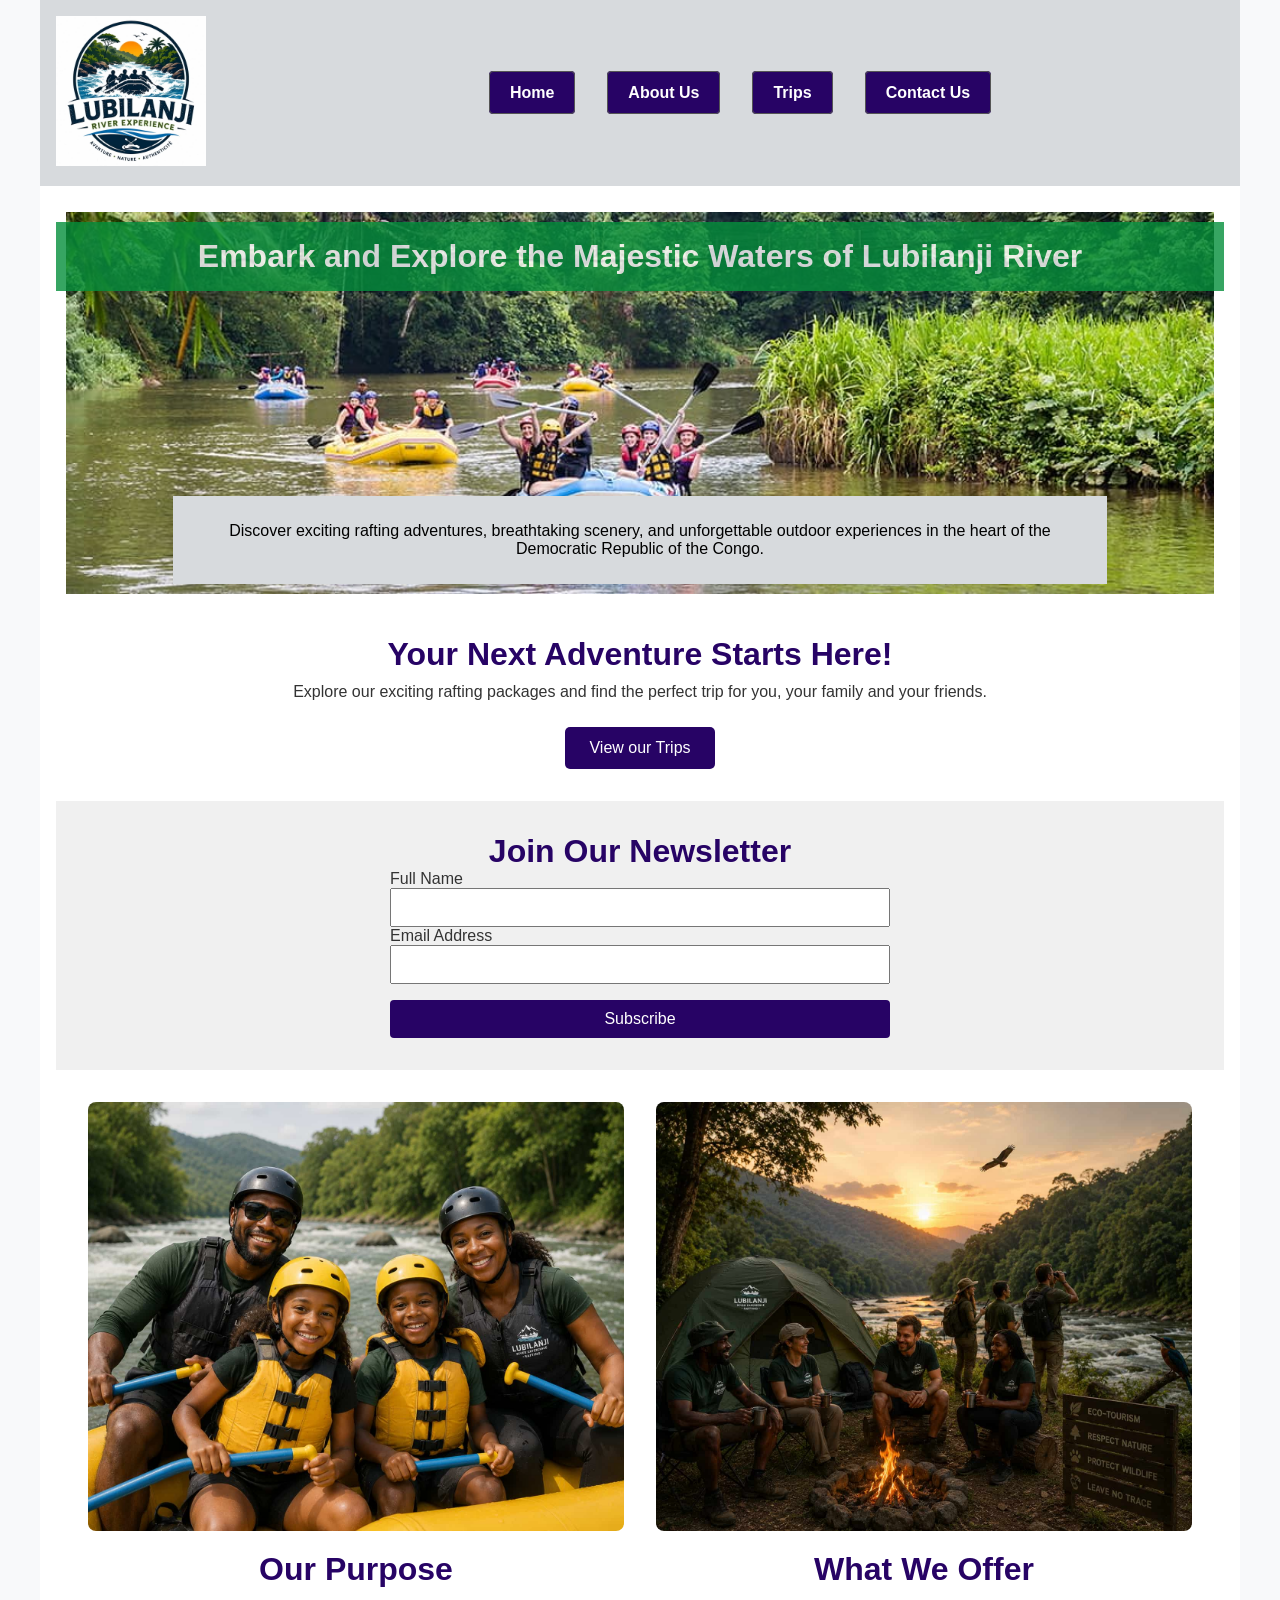
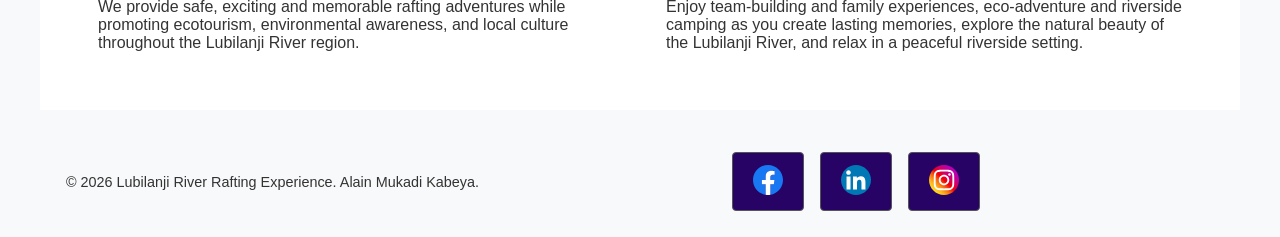
==== wwr/index.html @ 0d095597 "added all files bellow" ====
<!DOCTYPE html>
<html lang="en">
<head>
  <meta charset="UTF-8">
  <meta name="viewport" content="width=device-width, initial-scale=1.0">
  <title> Home | Lubilanji River Rafting Experience</title>
  <meta name="description" content="Discover thrilling rafting adventures on the Lubilanji River with exciting routes, safety tips, and unforgettable outdoor experiences." />
  <meta name="author" content="Alain Kabeya Mukadi">
  
  <link rel="stylesheet" href="styles/rafting.css">
</head>
<body>
  <header>
    <div class="logo"> 
        <img src="images/logo.jpg" alt="Lubilanji River Rafting Experience logo" width="200" />
    </div>
    <nav>
      <ul>
        <li><a href="index.html">Home</a></li>
        <li><a href="about.html">About Us</a></li>
        <li><a href="trips.html">Trips</a></li>
        <li><a href="contact.html">Contact Us</a></li>
      </ul>
    </nav>
  </header>
  <main>
    <section class="home-hero"> 
        <img src="images/hero_image.jpg" alt="Lubilanji River Rafting" width="1500"/>
        
        <h1>Embark and Explore the Majestic Waters of Lubilanji River</h1>
        
        <div class="hero-message">
            <p>
                Discover exciting rafting adventures, 
                breathtaking scenery, and unforgettable outdoor experiences in the heart of 
                the Democratic Republic of the Congo.
            </p>

        </div>
    </section>

    <section class="cta">
        <h2>Your Next Adventure Starts Here!</h2>
        <p>
            Explore our exciting rafting packages and find the perfect trip
            for you, your family and your friends.
        </p>
        <a  class="cta-button" href="trips.html">
            View our Trips
        </a>
    </section>
    <section class="newsletter">
        <h2>Join Our Newsletter</h2>
        <form action="#" method="post">
            <div class="form-item">
                <label for="name">Full Name</label>
                <input type="text" id="name"  name="name" required>
                <label for="email">Email Address</label>
                <input type="email" id="email"  name="email" required>
            </div>

            <button type="submit">Subscribe</button>
        </form>
    </section>
    <section class="home-grid">
        <div class="grid-item">
            <img src="images/family.jpg" alt="Family Rafting" width="500">
            <h2>Our Purpose</h2>
            <p>
                We provide safe, exciting and memorable rafting adventures while promoting ecotourism,
                environmental awareness, and local culture throughout the Lubilanji River region.
            </p>
        </div>
        <div class="grid-item">
            <img src="images/camping.jpg" alt="Riverside Camping">
            
            <h2>What We Offer</h2>
            <p>Enjoy team-building and family experiences, eco-adventure and riverside camping as you create lasting memories,
                explore the natural beauty of the Lubilanji River, and relax in a peaceful riverside setting.
            </p>
        </div>
    </section>

  </main>

  <footer>
    <p>&copy; 2026 Lubilanji River Rafting Experience. Alain Mukadi Kabeya.</p>
     <nav class="socialmedia">
  <a href="https://facebook.com" target="_blank" rel="noopener noreferrer">
    <img src="images/facebook.svg" alt="Facebook logo" width="30">
  </a>
  <a href="https://linkedin.com" target="_blank" rel="noopener noreferrer">
    <img src="images/linkedin.svg" alt="LinkedIn logo" width="30">
  </a>
  <a href="https://instagram.com" target="_blank" rel="noopener noreferrer">
    <img src="images/instagram.svg" alt="Instagram logo" width="30">
  </a>
</nav>
  </footer>
</body>
</html>
---- wwr/styles/rafting.css ----
:root {
  --primary-color: #d7dadd;
  --secondary-color: #270365;
  --accent1-color: #058f3c;
  --heading-font: 'Arial Black', sans-serif;
  --body-font: 'Tahoma', sans-serif;
}

header {
  display: grid;
  grid-template-columns: 200px 1fr;
  align-items: center;
  padding: 1rem;
  background-color: var(--primary-color);
  color: rgb(5, 5, 5);
  text-align: left;
}

.logo img {
  max-width: 150px;
  height: auto;

}

nav ul {
  display: flex;
  justify-content: flex-end;
  list-style: none;
  gap: 2rem;
  margin: 0;
  padding: 0;

}

nav a {
  text-decoration: none;
  color: white;
  font-weight: bold;
  padding: 0.75rem 1.25rem;
  border: 1px solid #555;
  background-color: var(--secondary-color);
  border-radius: 4px;
}

* {
  margin: 0;
  padding: 0;
  box-sizing: border-box;
}

main {
  background-color: #fff;
}

body {
  font-size: 16px;
  font-family: var(--body-font);
  background-color: #f8f9fa;
  color: #333;
}

section {
  margin-bottom: 2rem;
}

header,
main,
footer {
  max-width: 1200px;
  margin: auto;
  padding: 1rem;
}

h1,
h2 {
  font-family: var(--heading-font);
  color: var(--secondary-color);
  font-size: 2rem;
  text-align: center;
  margin-bottom: auto;
}

nav,
p,
section,
article {
  margin: auto;
  padding: 10px;
  border: 0px solid #ddd;
}

.socialmedia a {
  text-decoration: none;
}

.hero {
  position: relative;
}

.hero > img {
  background-color: var(--primary-color);
  display: block;
  width: 100%;
  height: auto;
}

.hero h1 {
  position: absolute;
  top: 0;
  width: 100%;

}

h1 {
  top: 0px;
  width: 100%;
  padding: 16px;
  text-align: center;
  opacity: 0.8;
  background-color: var(--accent1-color);
  color: white;
}

.hero article {
  position: absolute;
  bottom: 30px;
  left: 50%;
  transform: translateX(-50%);
  width: 80%;
  max-width: 700px;
  background-color: var(--accent1-color);
  padding: 1rem;
  color: white;
}

.hero article img {
  float: right;
  width: 125px;
}

footer {
  text-align: center;
  padding: 1rem;
  color: #333;
  font-size: 0.9rem;
  margin-top: 1rem;
  display: flex;
  justify-content: space-between;
  align-items: center;
}

footer p {
  margin: 0;
}

.socialmedia {
  display: flex;
  gap: 1rem;
  justify-content: center;
  align-items: center;
}

.history {
  padding: 2rem;
}

.history h2 {
  text-align: center;
  margin-bottom: 1rem;
}

.history-content {
  display: grid;
  grid-template-columns: 1fr 250px 1fr;
  align-items: center;
  gap: 1.5rem;
}

.history-content img {
  width: 100%;
  height: auto;
  border-radius: 8px;
}

.adventures {
  padding: 2rem;
}

.adventures h2 {
  text-align: center;
  margin-bottom: 1.5rem;
}

.adventure-pictures {
  display: flex;
  justify-content: space-between;
  gap: 1.5rem;
  flex-wrap: nowrap;
}

.adventure-pictures figure {
  flex: 1;
  text-align: center;
  margin: 0;
}

.adventure-pictures img {
  width: 100%;
  height: 120px;
  object-fit: cover;
  border-radius: 8px;
}

.adventure-pictures figcaption {
  margin-top: 0.5rem;
  font-size: 0.9rem;
  color: #555;
}

/*Contact Page Layout*/

.contact-info {
  display:flex;
  flex-direction: column;
  text-align: center;
  padding: 20px 30px;
  background-color: #f0f0f0;
  margin-bottom: 40px;
}

.contact-info h1 {
  font-size: 3rem;
  margin-bottom: 10px;
  color: var(--secondary-color);
}

.contact-info h2 {
  margin-bottom: 15px;
  font-size: 2.5rem;
  background-color: transparent;
  color: #000;
}

.contact-info p {
  font-size: 1.3rem;
  font-weight: 600;
  margin: 5px 0;
}


.contact-container {
  display: grid;
  grid-template-columns: 1fr 1fr;
  gap: 40px;
  align-items: start;
   
}

.map {
  flex: 1;
}

.map iframe {
  width: 100%;
  height: 450px;
  border: 0;
}

.contact-form {
  flex: 1;
}

.contact-form form {
  display: flex;
  flex-direction: column;
  gap: 15px;
}

.form-item {
  display: flex;
  flex-direction: column;
}

.form-item input,
.form-item textarea {
  width: 100%;
  padding: 10px;
  box-sizing: border-box;
}

.radio-group {
  border: none;
  padding: 0;
}

.radio-group label {
   display: block;
   margin-bottom: 10px;
}

.radio-group input,
.radio-group textarea {
  padding: 10px;
  border: 1px solid #999;
  border-radius: 4px;
  font-size: 1rem;
}

textarea {
  resize: vertical;
  min-height: 120px;
}

.checkbox-item {
  margin-top: 10px;
}

button[type="submit"] {
  padding: 10px 20px;
  background-color: var(--secondary-color);
  color: white;
  border: none;
  border-radius: 4px;
  font-size: 1rem;
  cursor: pointer;
}

.employee-gallery {
  display: flex;
  justify-content: space-around;
  flex-wrap: wrap;
  gap: 20px;
}

.employee-gallery figure {
  max-width: 250px;
}

.employee-gallery img {
  width: 100%;
  height: auto;
  border-radius: 8px;
}

@media (max-width: 768px) {
  .contact-container {
    grid-template-columns: 1fr;
  }

  .employee-gallery {
    flex-direction: column;
    align-items: center;
  }
  .map iframe {
    height: 300px;
  }

  nav ul {
    flex-direction: column;
    gap: 1rem;
  }
}

/* Home page*/
 
.home-hero{
  position: relative;
}

.home-hero img{
  display: block;
  width: 100%;
}

.home-hero h1{
  position: absolute;
  top: 20px;
  left: 0;
  right: 0;
  width: 100%;
  text-align: center;
  box-sizing: border-box;
  background-color: var(--accent1-color);
  color:white;
  padding: 1rem;
  margin: 0;
}

.hero-message{
  position: absolute;
  bottom: 20px;
  left: 10%;
  right: 10%;
  background-color: var(--primary-color);
  color: black;
  padding:1rem;
  text-align: center;
}

.cta{
  text-align: center;
  padding: 2rem;
}
.cta-button{
  display: inline-block;
  margin-top: 1rem;
  padding: 12px 24px;
  background-color: var(--secondary-color);
  color: white;
  text-decoration: none;
  border-radius: 5px;
}

.cta-button:hover{
  background-color: var(--accent1-color);
}
.newsletter{
  background-color: #f0f0f0;
  padding: 2rem;
}

.newsletter form{
  max-width: 500px;
  margin: auto;
  display: grid;
  gap: 1rem;
}
.home-grid{
  display: grid;
  grid-template-columns: 1fr 1fr;
  gap: 2rem;
  padding: 2rem;
}
.grid-item img{
  width: 100%;
  height: auto;
  object-fit: cover;
  border-radius: 8px;
}

.grid-item h2{
  margin-top: 1rem;
}
@media (max-width: 768px){
  .home-grid{
    grid-template-columns: 1fr;
  }
  .home-hero h1{
    font-size: 1.5rem;
  }
}

/*TRIPS PAGE*/

.trip-hero{
  text-align: center;
  background-color: #f0f0f0;
  padding: 2rem;
  margin-bottom: 2rem;
}

.trip-hero p{
  max-width: 700px;
  margin: auto;
}
.trip-cards{
  display: grid;
  grid-template-columns: repeat(3, 1fr);
  gap: 2rem;
  margin: 2rem 0;
     }

.trip-card{
  background-color: white;
  border: 1px solid #ddd;
  border-radius: 8px;
  overflow: hidden;
  text-align: center;
}

.trip-card img{
  width: 100%;
  height: 220px;
  object-fit: cover;
  display: block;
}

.trip-card h2{
  margin: 1rem;
  color: var(--secondary-color);
}

.trip-card p{
  padding: 0 1rem 1rem;
  line-height: 1.6;
}

.trip-table-section{
  margin-bottom: 2rem;
}

.trip-table{
  width: 100%;
  border-collapse: collapse;
}

.trip-table th,
.trip-table td{
  border: 1px solid #ccc;
  padding: 12px;
  text-align: center;
}
.trip-table th{
  background-color: var(--primary-color);
  color: white;
}

@media(max-width: 768px) {
  .trip-cards {
    grid-template-columns: 1fr;
  }
}
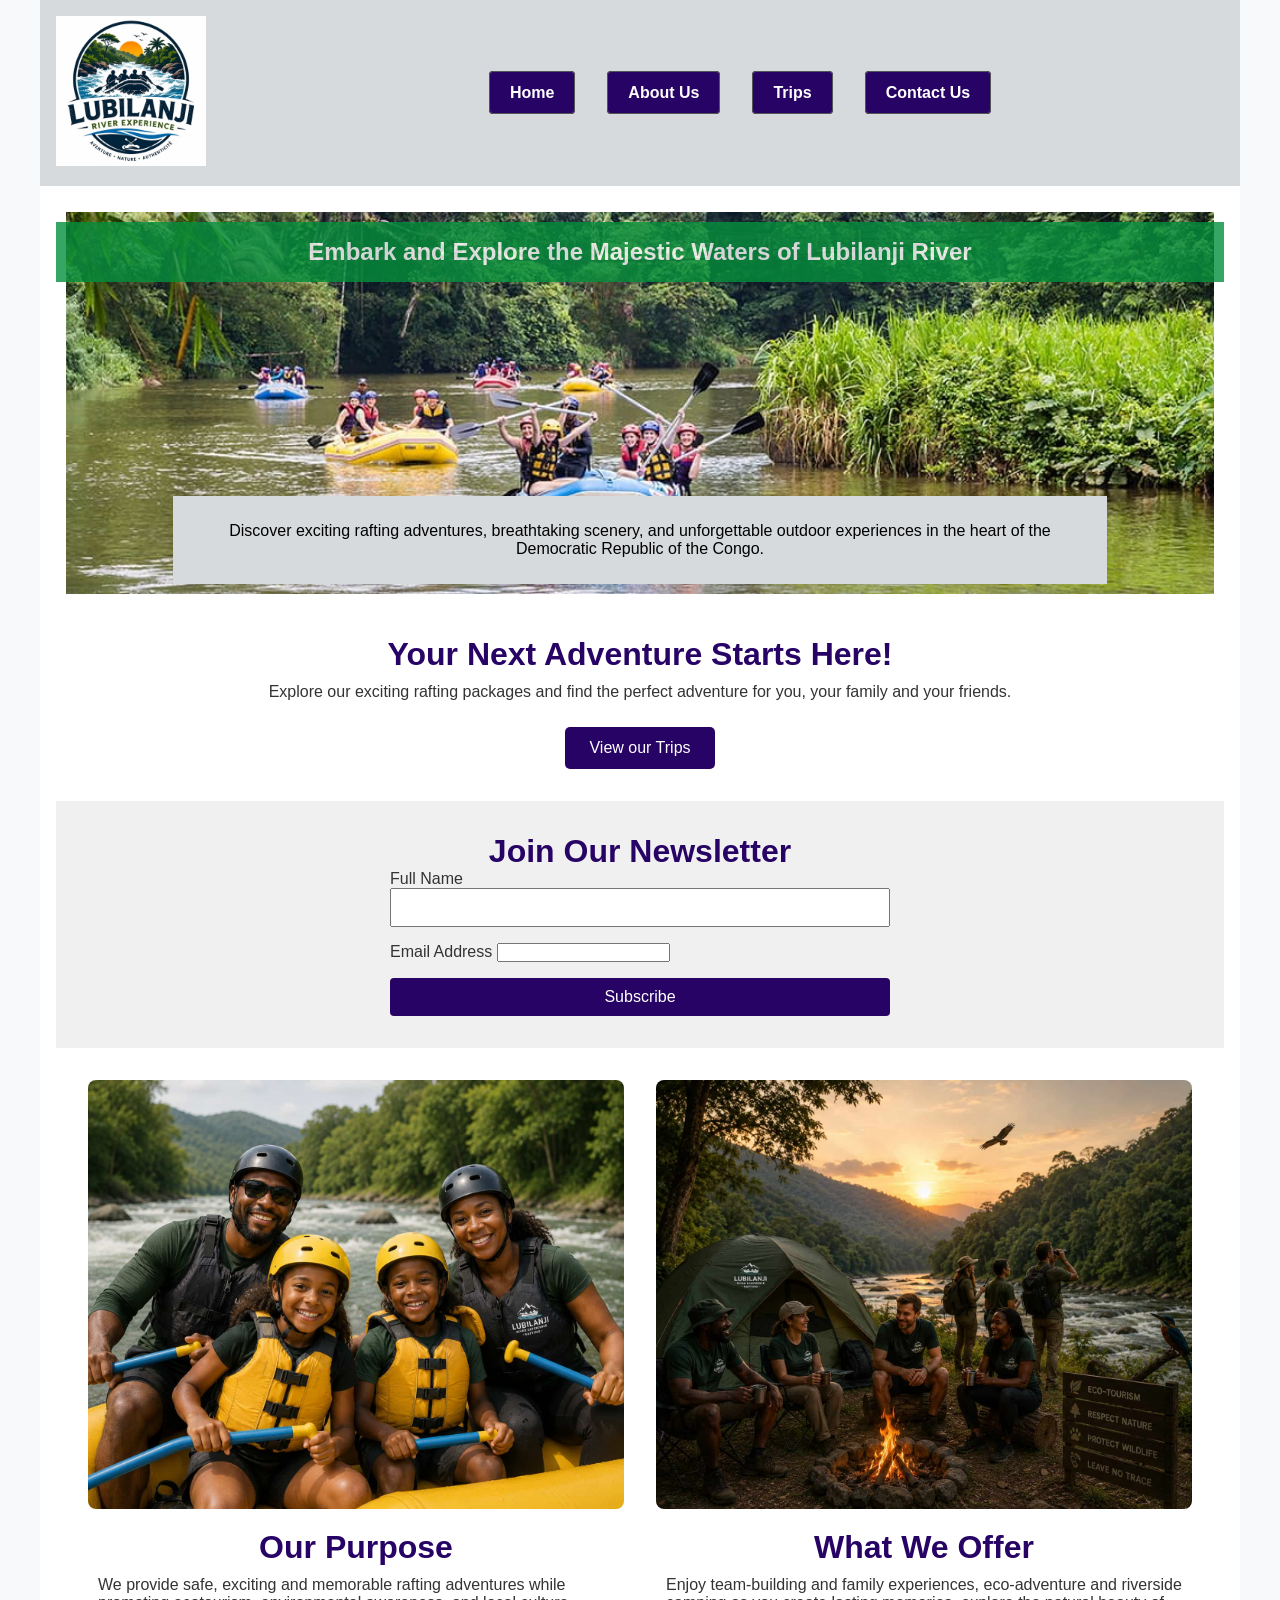
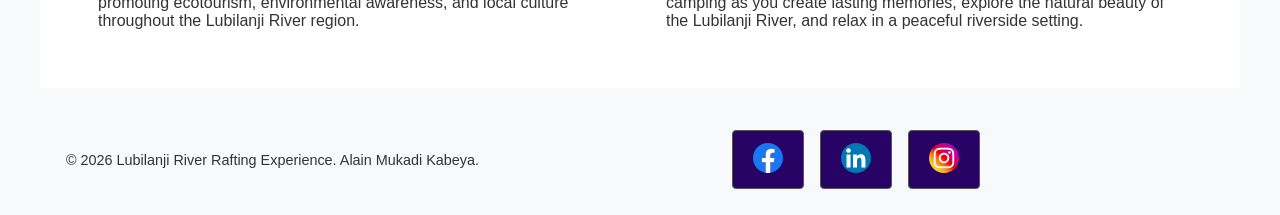
==== commit f7f2d374: "added modification bellow" ====
--- a/wwr/index.html
+++ b/wwr/index.html
@@ -3,9 +3,9 @@
 <head>
   <meta charset="UTF-8">
   <meta name="viewport" content="width=device-width, initial-scale=1.0">
-  <title> Home | Lubilanji River Rafting Experience</title>
+  <title>Home | Lubilanji River Rafting Experience</title>
   <meta name="description" content="Discover thrilling rafting adventures on the Lubilanji River with exciting routes, safety tips, and unforgettable outdoor experiences." />
-  <meta name="author" content="Alain Kabeya Mukadi">
+  <meta name="author" content="Kabeya">
   
   <link rel="stylesheet" href="styles/rafting.css">
 </head>
@@ -42,7 +42,7 @@
     <section class="cta">
         <h2>Your Next Adventure Starts Here!</h2>
         <p>
-            Explore our exciting rafting packages and find the perfect trip
+            Explore our exciting rafting packages and find the perfect adventure
             for you, your family and your friends.
         </p>
         <a  class="cta-button" href="trips.html">
@@ -55,6 +55,9 @@
             <div class="form-item">
                 <label for="name">Full Name</label>
                 <input type="text" id="name"  name="name" required>
+            </div>
+            
+            <div>
                 <label for="email">Email Address</label>
                 <input type="email" id="email"  name="email" required>
             </div>
@@ -83,16 +86,16 @@
 
   </main>
 
-  <footer>
+   <footer>
     <p>&copy; 2026 Lubilanji River Rafting Experience. Alain Mukadi Kabeya.</p>
      <nav class="socialmedia">
-  <a href="https://facebook.com" target="_blank" rel="noopener noreferrer">
+  <a href="https://facebook.com" aria-label="Facebook.com" target="_blank" rel="noopener noreferrer">
     <img src="images/facebook.svg" alt="Facebook logo" width="30">
   </a>
-  <a href="https://linkedin.com" target="_blank" rel="noopener noreferrer">
+  <a href="https://linkedln.com" aria-label="Linkedln.com" target="_blank" rel="noopener noreferrer">
     <img src="images/linkedin.svg" alt="LinkedIn logo" width="30">
   </a>
-  <a href="https://instagram.com" target="_blank" rel="noopener noreferrer">
+  <a href="https://instagram.com" aria-label="Instagram.com" target="_blank" rel="noopener noreferrer">
     <img src="images/instagram.svg" alt="Instagram logo" width="30">
   </a>
 </nav>
--- a/wwr/styles/rafting.css
+++ b/wwr/styles/rafting.css
@@ -42,6 +42,10 @@
   border-radius: 4px;
 }
 
+nav a:hover{
+  background-color: var(--accent1-color);
+}
+
 * {
   margin: 0;
   padding: 0;
@@ -71,7 +75,7 @@
   padding: 1rem;
 }
 
-h1,
+
 h2 {
   font-family: var(--heading-font);
   color: var(--secondary-color);
@@ -107,19 +111,36 @@
 .hero h1 {
   position: absolute;
   top: 0;
-  width: 100%;
-
+  left: 0;
+  width: 100%;
+  padding: 16px;
+  text-align: center;
+  background-color: var(--accent1-color);
+  color: white;
+  opacity: 0.8;
+  z-index: 2;
+}
+
+.home-hero h1 {
+  position: absolute;
+  width: 100%;
+  left: 0;
+  right: 0;
+  padding: 20px;
+  top: 20px;
+  text-align: center;
+  opacity: 0.8;
+  background-color: var(--accent1-color);
+  color: white;
+  opacity: 0.8;
 }
 
 h1 {
-  top: 0px;
-  width: 100%;
-  padding: 16px;
-  text-align: center;
-  opacity: 0.8;
-  background-color: var(--accent1-color);
-  color: white;
-}
+  text-align: center;
+  color: var(--secondary-color);
+  margin-bottom: 1rem;
+}
+
 
 .hero article {
   position: absolute;
@@ -217,6 +238,19 @@
   color: #555;
 }
 
+@media (max-width: 768px) {
+  .history-content {
+    grid-template-columns: 1fr;
+    text-align: center;
+  }
+}
+
+@media (max-width: 768px) {
+  .adventure-pictures {
+    flex-wrap: wrap;
+  }
+}
+
 /*Contact Page Layout*/
 
 .contact-info {
@@ -323,6 +357,10 @@
   border-radius: 4px;
   font-size: 1rem;
   cursor: pointer;
+}
+
+button[type="submit"]:hover{
+  background-color: var(--accent1-color);
 }
 
 .employee-gallery {
@@ -511,7 +549,7 @@
   text-align: center;
 }
 .trip-table th{
-  background-color: var(--primary-color);
+  background-color: var(--secondary-color);
   color: white;
 }
 
